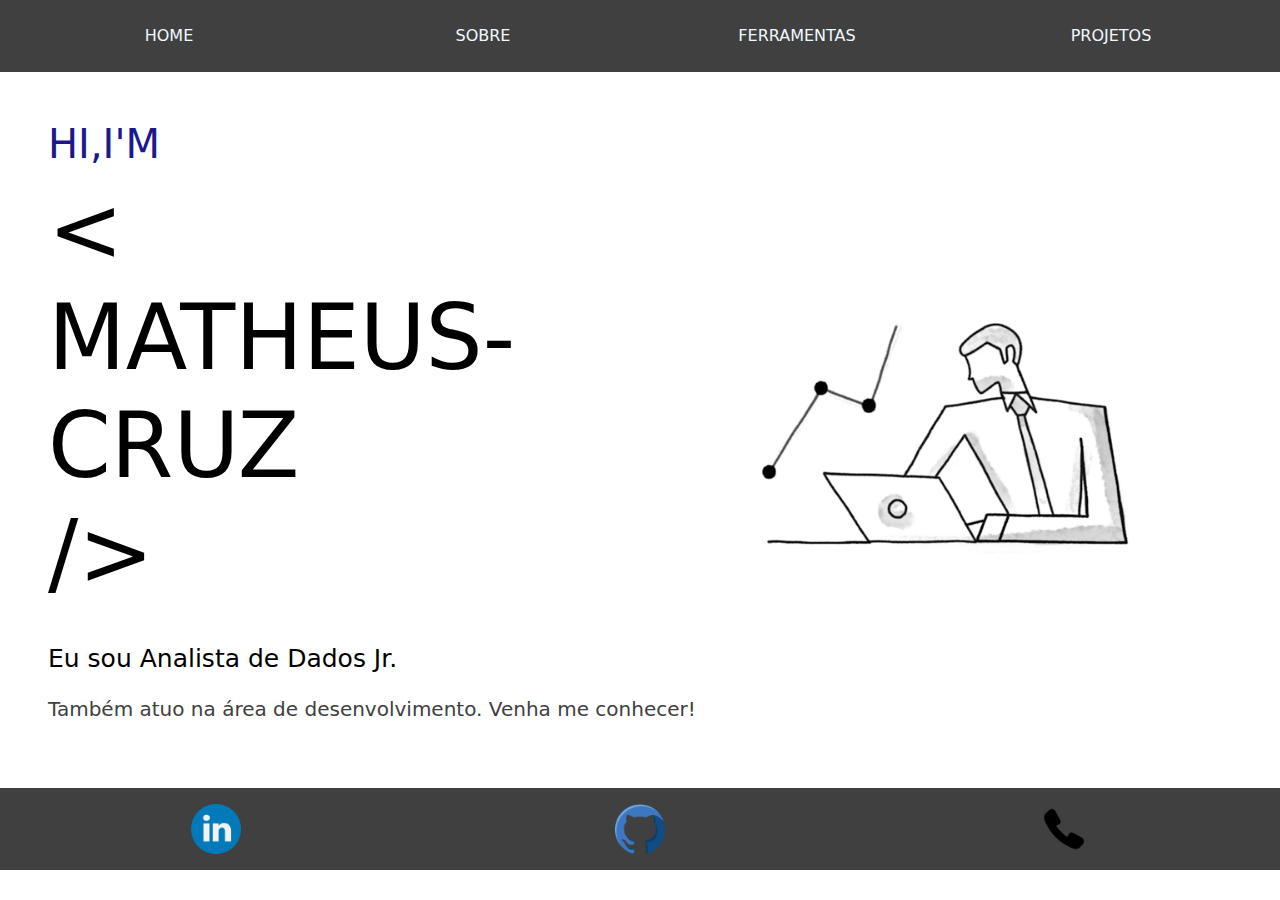
==== sobre.html @ 6a66633d "commit" ====
<DOCTYPES html>
    <html lan="pt-br">

        <head>   
            <title>Sobre</title>
  <meta charset="utf-8">
  <meta name="viewport" content="width=device-width, initial-scale=1">
  <link href="https://cdn.jsdelivr.net/npm/bootstrap@5.2.3/dist/css/bootstrap.min.css" rel="stylesheet">
  <script src="https://cdn.jsdelivr.net/npm/bootstrap@5.2.3/dist/js/bootstrap.bundle.min.js"></script>
  <link rel="stylesheet" href="style\style.css">
        </head>

        <body>
            <header>
                <div class="container-fluid text-white fonteSecundaria p-4 ">
                   
                    <div class=" row">

                        <div class="col-3 centro ">                    
                            <a href="index.html">HOME</a></li> 
                        </div>
                                        
                        <div class="col-3 centro">                    
                        <a href="sobre.html">SOBRE</a></li>
                        </div>
                                       
                        <div class="col-3 centro">                    
                        <a href="ferramentas.html">FERRAMENTAS</a></li>
                        </div>

                        <div class="col-3 centro">                    
                        <a href="projetos.html">PROJETOS</a></li>
                        </div>

                    </div>        
                </div>
            </header>
            <main >     
                <div class="container-fluid fontePrimaria p-5">

                    <div class="row">
                        <div class="col-6">
                            <h1 class="fonteTextoTitulo text-strong">Hi,i'm </h1> 
                            
                            <h1 class="fonteIndex">
                                &lt; <br>
                                Matheus-Cruz <br>
                                /&gt;
                             </h1>                             
                        </div>
                        <div class="col-6 centro">
                            
                           
                            <img class="tamanhoImagem" src="image/analysis.gif" alt="">
                        </div>
                    </div>
                    <div>
                        <br>
                        <p class="fonteLegenda">Eu sou Analista de Dados Jr.</p>
                        <p class="fonteLegendaAmarela">Também atuo na área de desenvolvimento. Venha me conhecer!</p>
                    </div>
                   
                </div>  
            </main>
            <footer>
                <div class="container-fluid text-white fonteSecundaria p-3 ">
                   
                    <div class=" row ">

                        <div class="col-4 centro">                    
                           <a href="https://www.linkedin.com/in/matheuss-bdr/"><img class="tamanhoImagemRodape" src="image/linkedin.png" alt="Linkedin"></a>  
                        </div>
                                        
                        <div class="col-4 centro">                    
                           <a href="https://github.com/matheus-bdr"><img class="tamanhoImagemRodape" src="image/github.png" alt="Linkedin"></a>  
                        </div>
                                       
                        <div class="col-4 centro">                    
                           <a href="https://chat.whatsapp.com/Gm67RjoZ1LA0kFGpKaWEUM"><img class="tamanhoImagemRodape" src="image/telefone.png" alt="telefone"></a>  
                        </div>

                    </div>        
                </div>
            </footer>
        </body>
    </html>
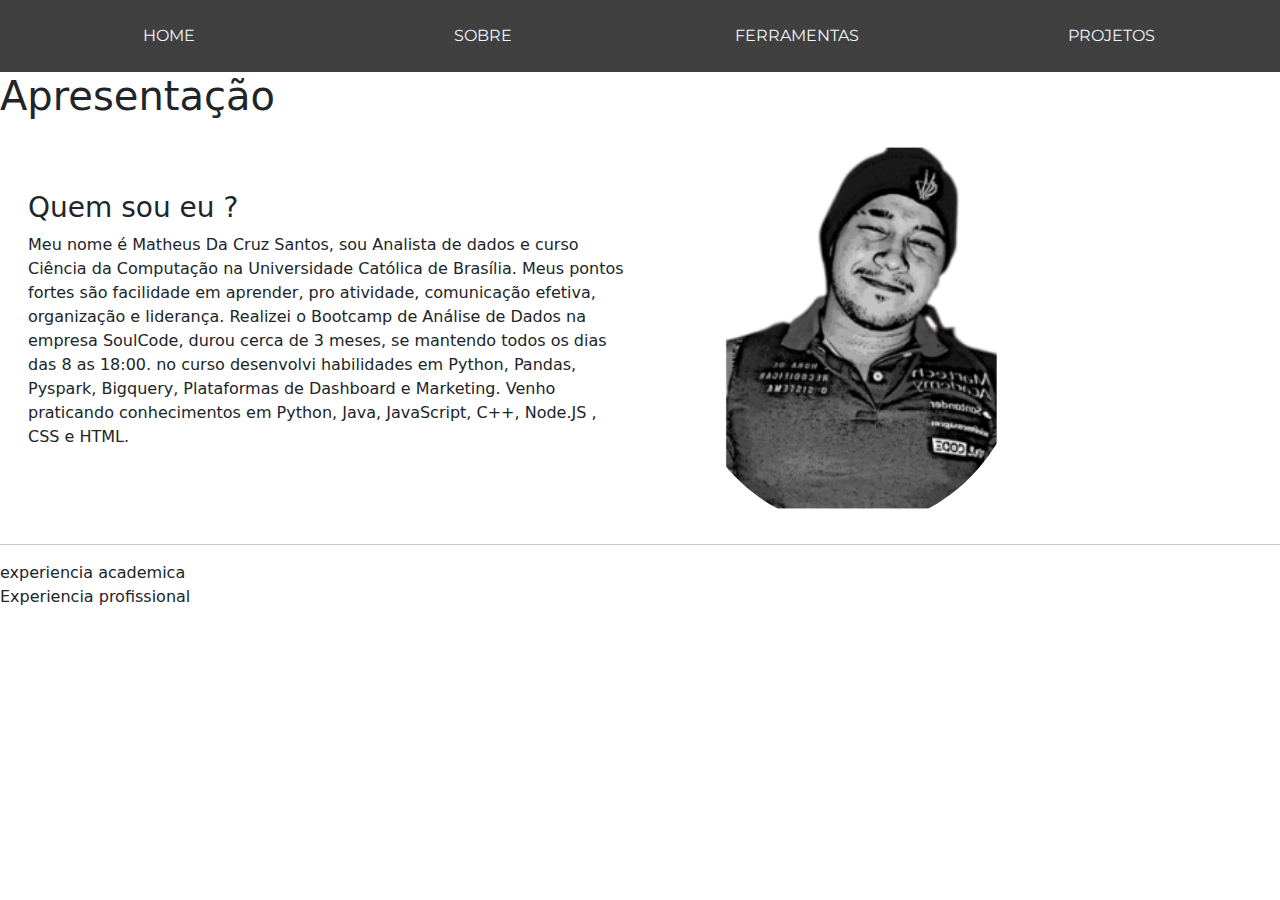
==== commit 6fba45df: "commit" ====
--- a/sobre.html
+++ b/sobre.html
@@ -7,7 +7,7 @@
   <meta name="viewport" content="width=device-width, initial-scale=1">
   <link href="https://cdn.jsdelivr.net/npm/bootstrap@5.2.3/dist/css/bootstrap.min.css" rel="stylesheet">
   <script src="https://cdn.jsdelivr.net/npm/bootstrap@5.2.3/dist/js/bootstrap.bundle.min.js"></script>
-  <link rel="stylesheet" href="style\style.css">
+  <link rel="stylesheet" href="style\style_sobre.css">
         </head>
 
         <body>
@@ -36,51 +36,40 @@
                 </div>
             </header>
             <main >     
-                <div class="container-fluid fontePrimaria p-5">
+                <section>
+                    <h1 class="fonteTitulo">Apresentação</h1>
+                    <div class="container-fluid row">
 
-                    <div class="row">
-                        <div class="col-6">
-                            <h1 class="fonteTextoTitulo text-strong">Hi,i'm </h1> 
-                            
-                            <h1 class="fonteIndex">
-                                &lt; <br>
-                                Matheus-Cruz <br>
-                                /&gt;
-                             </h1>                             
+                        <div class="col-6 centro ms-3">
+                            <div class="row centro">
+                                <h3>
+                                    Quem sou eu ?
+                                </h3>
+                                <p class="centro ">
+                                    Meu nome é Matheus Da Cruz Santos, sou Analista de dados e curso Ciência 
+                                    da Computação na Universidade Católica de Brasília. Meus pontos fortes são 
+                                    facilidade em aprender, pro atividade, comunicação efetiva, organização e 
+                                    liderança. 
+    
+                                    Realizei o Bootcamp de Análise de Dados na empresa SoulCode, durou cerca de 3 
+                                    meses, se mantendo todos os dias das 8 as 18:00. no curso desenvolvi habilidades
+                                     em Python, Pandas, Pyspark, Bigquery, Plataformas de Dashboard e Marketing.
+    
+                                    Venho praticando conhecimentos em Python, Java, JavaScript, C++, Node.JS , 
+                                    CSS e HTML.
+                                </p>
+                            </div>
                         </div>
-                        <div class="col-6 centro">
-                            
-                           
-                            <img class="tamanhoImagem" src="image/analysis.gif" alt="">
+                        <div class="col-4 centro">
+                            <img class="centro tamanhoImagem" src="image/Matheuss.png" alt="">
                         </div>
                     </div>
-                    <div>
-                        <br>
-                        <p class="fonteLegenda">Eu sou Analista de Dados Jr.</p>
-                        <p class="fonteLegendaAmarela">Também atuo na área de desenvolvimento. Venha me conhecer!</p>
-                    </div>
-                   
-                </div>  
+
+                    <hr>
+                </section>
+                <section>experiencia academica</section>
+                <section>Experiencia profissional</section>
             </main>
-            <footer>
-                <div class="container-fluid text-white fonteSecundaria p-3 ">
-                   
-                    <div class=" row ">
-
-                        <div class="col-4 centro">                    
-                           <a href="https://www.linkedin.com/in/matheuss-bdr/"><img class="tamanhoImagemRodape" src="image/linkedin.png" alt="Linkedin"></a>  
-                        </div>
-                                        
-                        <div class="col-4 centro">                    
-                           <a href="https://github.com/matheus-bdr"><img class="tamanhoImagemRodape" src="image/github.png" alt="Linkedin"></a>  
-                        </div>
-                                       
-                        <div class="col-4 centro">                    
-                           <a href="https://chat.whatsapp.com/Gm67RjoZ1LA0kFGpKaWEUM"><img class="tamanhoImagemRodape" src="image/telefone.png" alt="telefone"></a>  
-                        </div>
-
-                    </div>        
-                </div>
-            </footer>
+           
         </body>
     </html>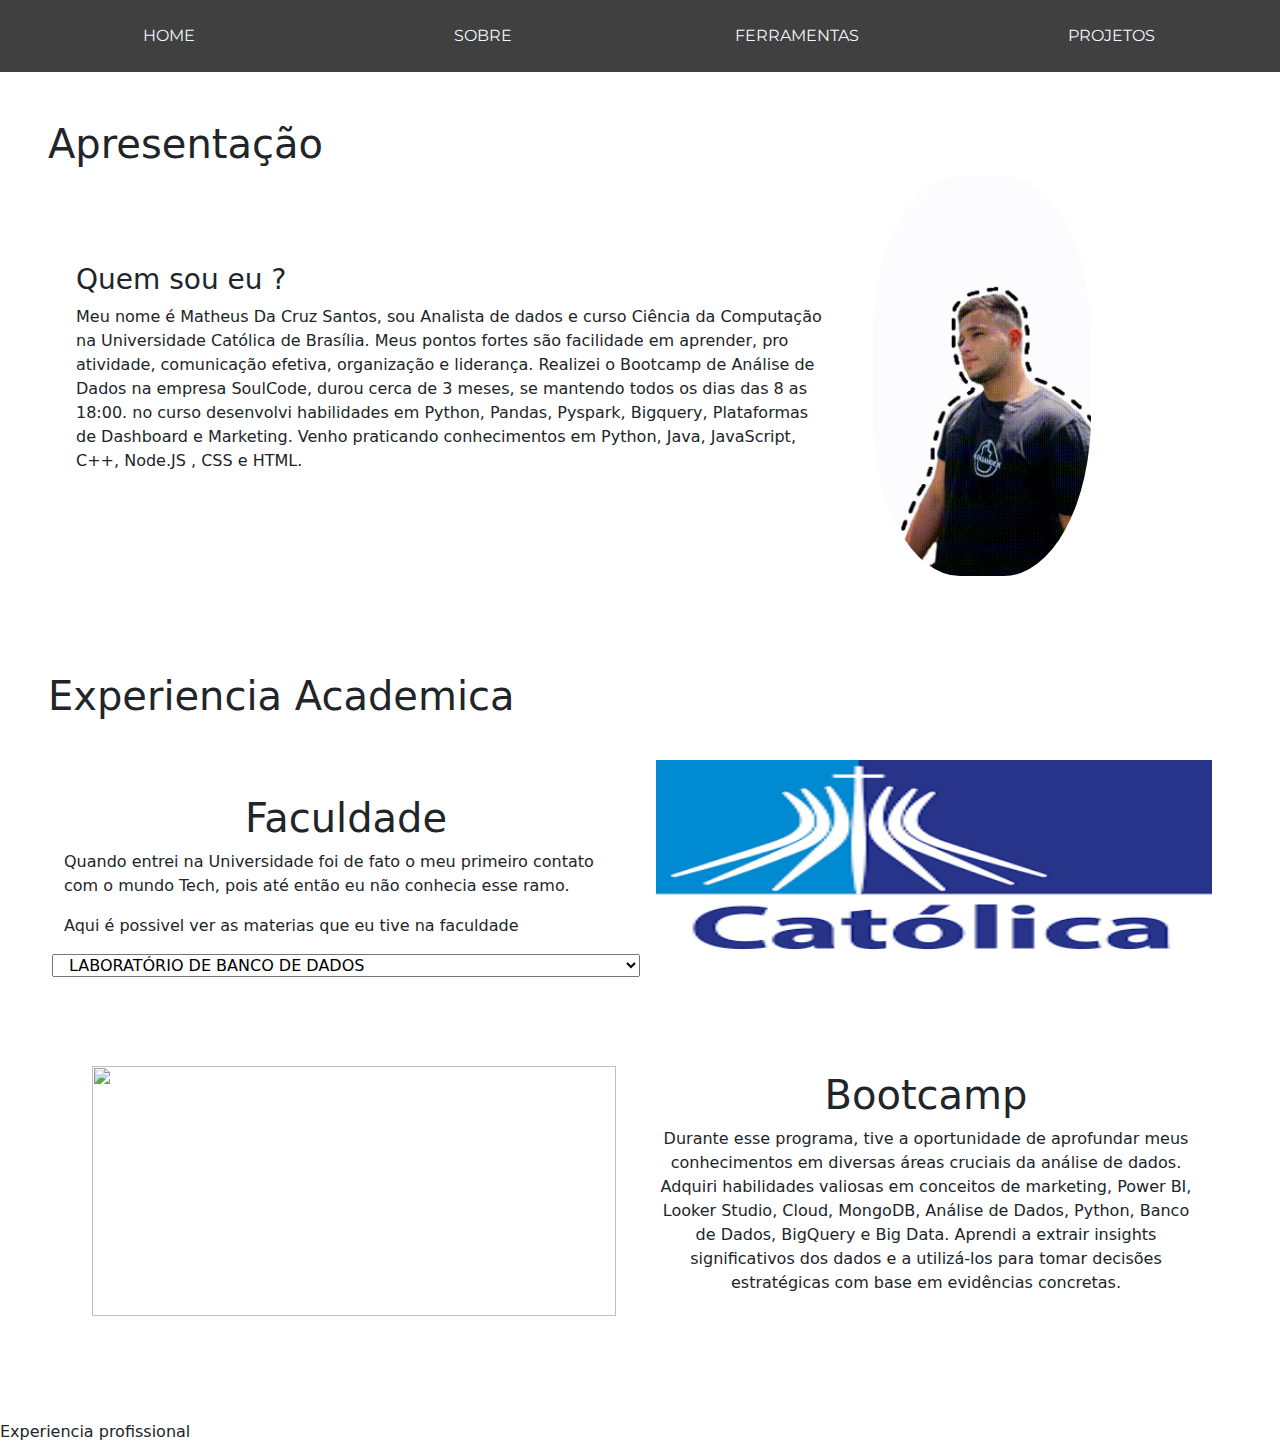
==== commit ed9d4aa9: "commit meio bedas" ====
--- a/sobre.html
+++ b/sobre.html
@@ -36,11 +36,11 @@
                 </div>
             </header>
             <main >     
-                <section>
+                <section class="p-5">
                     <h1 class="fonteTitulo">Apresentação</h1>
                     <div class="container-fluid row">
 
-                        <div class="col-6 centro ms-3">
+                        <div class="col-8 centro ms-3">
                             <div class="row centro">
                                 <h3>
                                     Quem sou eu ?
@@ -60,14 +60,80 @@
                                 </p>
                             </div>
                         </div>
-                        <div class="col-4 centro">
-                            <img class="centro tamanhoImagem" src="image/Matheuss.png" alt="">
+                        <div class="col-3 centro">
+                            <img class="centro tamanhoImagem" src="image/gifMathes.gif" alt="">
                         </div>
                     </div>
 
-                    <hr>
                 </section>
-                <section>experiencia academica</section>
+                <section class="p-5">
+                    <h1>Experiencia Academica</h1>
+                    <div class="row centro P-3">
+                        <div class="col-6">
+                            <div class="row">
+                                <h1 class="text-center">Faculdade</h1>
+                                <p class="">
+                                    Quando entrei na Universidade foi de fato o meu primeiro contato com o mundo 
+                                    Tech, pois até então eu não conhecia esse ramo. 
+                                </p>
+                                <p class="">Aqui é possivel ver as materias que eu tive na faculdade</p>
+                                <select name="materias" > 
+                                    <option value="">LABORATÓRIO DE BANCO DE DADOS</option>
+                                    <option value="">INTERAÇÃO HUMANO COMPUTADOR</option>
+                                    <option value="">CIÊNCIA, COMUNICAÇÃO E SUSTENTABILIDADE</option>
+                                    <option value="">PROGRAMAÇÃO PARA WEB</option>
+                                    <option value="">DESENVOLVIMENTO FRONT- END </option>
+                                    <option value="">PROGRAMAÇÃO ORIENTADA A OBJETOS</option>
+                                    <option value="">FUNDAMENTOS DE ECONOMIA</option>
+                                    <option value="">SEGURANÇA COMPUTACIONAL</option>
+                                    <option value="">REDES DE COMPUTADORES</option>
+                                    <option value="">PROFISSÃO: COMPETÊNCIAS E HABILIDADES</option>
+                                    <option value="">PROJETO INTERDISCIPLINAR II</option>
+                                    <option value="">LÓGICA MATEMÁTICA</option>
+                                    <option value="">SISTEMAS DIGITAIS</option>
+                                    <option value="">PROGRAMAÇÃO ESTRUTURADA</option>
+                                    <option value="">ARQUITETURA DE COMPUTADORES</option>
+                                    <option value="">SISTEMAS OPERACIONAIS</option>
+                                    <option value="">MATEMATICA DISCRETA</option>
+                                    <option value="">RELAÇÃO: PRINCÍPIOS E VALORES</option>
+                                    <option value="">COMPUTAÇÃO E SOCIEDADE</option>
+                                </select>
+                            </div>
+                        </div>
+                    
+                        <div class="col-6 P-3">
+                            <div class="row">
+                                <img src="image/download.png" alt="" height="250px" width="200px">
+                                
+                            </div>
+                        </div>
+                    
+                    <div class="row centro P-3">
+                        <div class="col-6 p-4">
+                            <div class="row">
+                                <img src="image/soulcode (1).png" alt="" height="250px" width="200px">
+                                
+                            </div>
+                        </div>
+                        <div class="col-6">
+                            <div class="row">
+                                <h1 class="text-center">Bootcamp</h1>
+                                <p class="text-center">
+                                    Durante esse programa, tive a oportunidade de aprofundar meus conhecimentos 
+                                    em diversas áreas cruciais da análise de dados. Adquiri habilidades valiosas 
+                                    em conceitos de marketing, Power BI, Looker Studio, Cloud, MongoDB, Análise de Dados, 
+                                    Python, Banco de Dados, BigQuery e Big Data. Aprendi a extrair insights significativos dos dados 
+                                    e a utilizá-los para tomar decisões estratégicas com base em evidências concretas.
+                                </p>
+                                
+                            </div>
+                        </div>
+                    </div>
+                        
+                        
+                    </div>
+                    
+                </section>
                 <section>Experiencia profissional</section>
             </main>
            
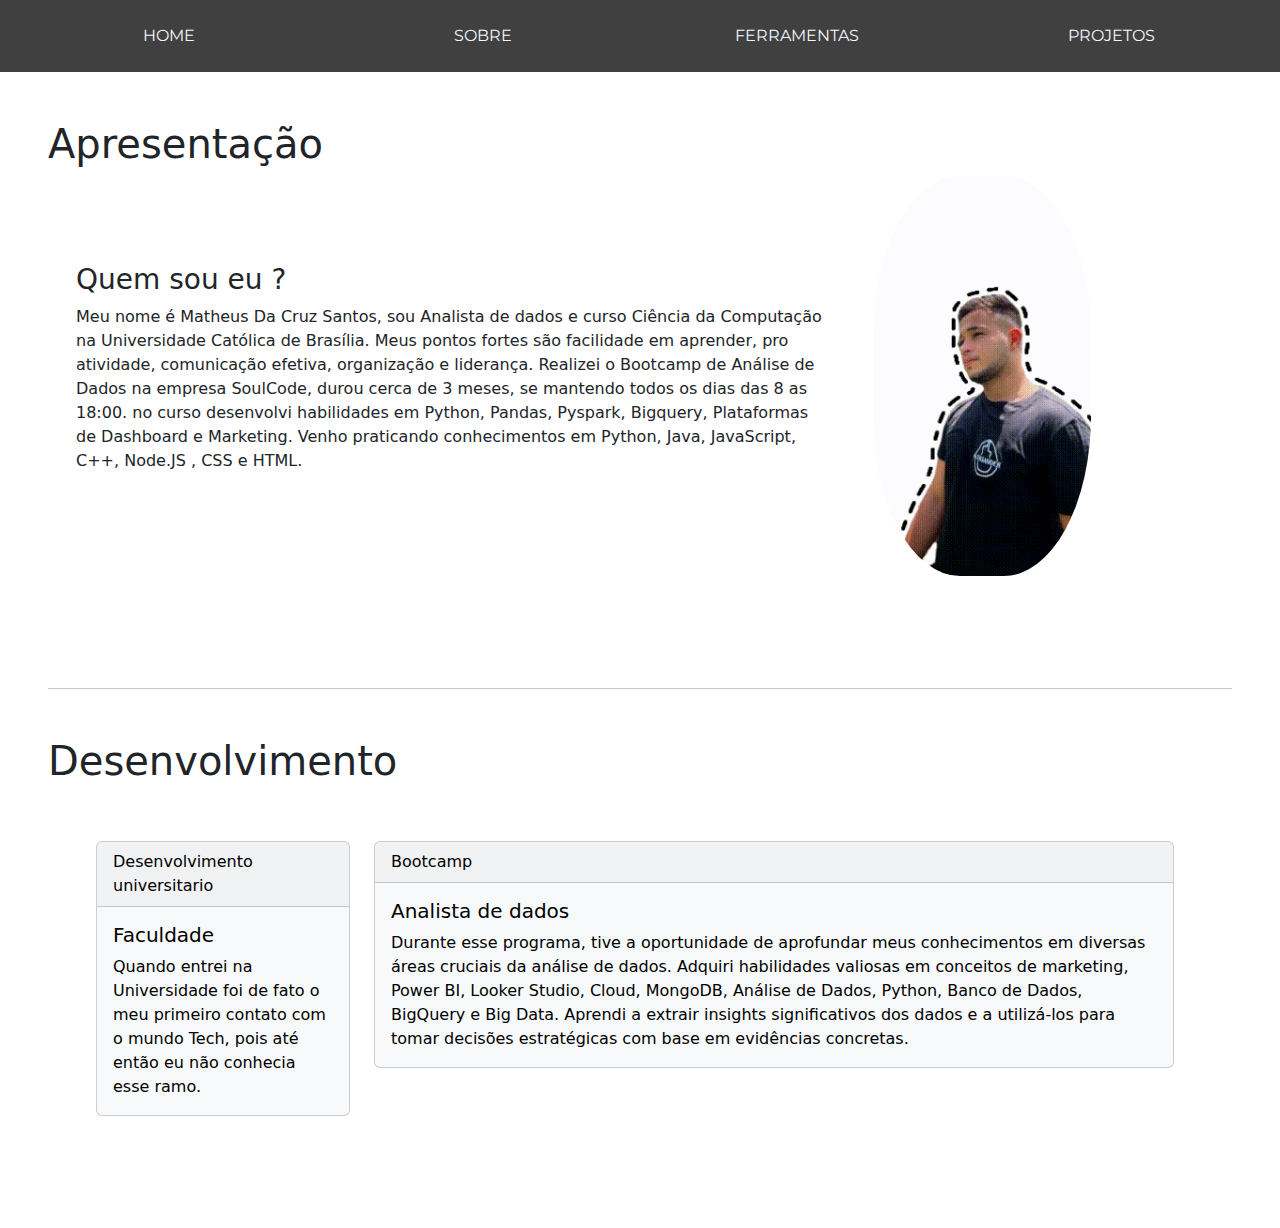
==== commit 703576a4: "commit" ====
--- a/sobre.html
+++ b/sobre.html
@@ -1,141 +1,179 @@
 <DOCTYPES html>
     <html lan="pt-br">
 
-        <head>   
-            <title>Sobre</title>
-  <meta charset="utf-8">
-  <meta name="viewport" content="width=device-width, initial-scale=1">
-  <link href="https://cdn.jsdelivr.net/npm/bootstrap@5.2.3/dist/css/bootstrap.min.css" rel="stylesheet">
-  <script src="https://cdn.jsdelivr.net/npm/bootstrap@5.2.3/dist/js/bootstrap.bundle.min.js"></script>
-  <link rel="stylesheet" href="style\style_sobre.css">
-        </head>
+    <head>
+        <title>Sobre</title>
+        <meta charset="utf-8">
+        <meta name="viewport" content="width=device-width, initial-scale=1">
+        <link href="https://cdn.jsdelivr.net/npm/bootstrap@5.2.3/dist/css/bootstrap.min.css" rel="stylesheet">
+        <script src="https://cdn.jsdelivr.net/npm/bootstrap@5.2.3/dist/js/bootstrap.bundle.min.js"></script>
+        <link rel="stylesheet" href="style\style_sobre.css">
+    </head>
 
-        <body>
-            <header>
-                <div class="container-fluid text-white fonteSecundaria p-4 ">
-                   
-                    <div class=" row">
+    <body>
+        <header>
+            <div class="container-fluid text-white fonteSecundaria p-4 ">
 
-                        <div class="col-3 centro ">                    
-                            <a href="index.html">HOME</a></li> 
+                <div class=" row">
+
+                    <div class="col-3 centro ">
+                        <a href="index.html">HOME</a></li>
+                    </div>
+
+                    <div class="col-3 centro">
+                        <a href="sobre.html">SOBRE</a></li>
+                    </div>
+
+                    <div class="col-3 centro">
+                        <a href="ferramentas.html">FERRAMENTAS</a></li>
+                    </div>
+
+                    <div class="col-3 centro">
+                        <a href="projetos.html">PROJETOS</a></li>
+                    </div>
+
+                </div>
+            </div>
+        </header>
+        <main>
+            <section class="p-5">
+                <h1 class="fonteTitulo">Apresentação</h1>
+                <div class="container-fluid row">
+
+                    <div class="col-8 centro ms-3">
+                        <div class="row centro">
+                            <h3>
+                                Quem sou eu ?
+                            </h3>
+                            <p class="centro ">
+                                Meu nome é Matheus Da Cruz Santos, sou Analista de dados e curso Ciência
+                                da Computação na Universidade Católica de Brasília. Meus pontos fortes são
+                                facilidade em aprender, pro atividade, comunicação efetiva, organização e
+                                liderança.
+
+                                Realizei o Bootcamp de Análise de Dados na empresa SoulCode, durou cerca de 3
+                                meses, se mantendo todos os dias das 8 as 18:00. no curso desenvolvi habilidades
+                                em Python, Pandas, Pyspark, Bigquery, Plataformas de Dashboard e Marketing.
+
+                                Venho praticando conhecimentos em Python, Java, JavaScript, C++, Node.JS ,
+                                CSS e HTML.
+                            </p>
                         </div>
-                                        
-                        <div class="col-3 centro">                    
-                        <a href="sobre.html">SOBRE</a></li>
+                    </div>
+                    <div class="col-3 centro">
+                        <img class="centro tamanhoImagem" src="image/gifMathes.gif" alt="">
+                    </div>
+                </div>
+
+            </section>
+            <section class="p-5">
+                <hr>
+                <h1 class="mt-5">Desenvolvimento</h1>
+                <div class="row  justify-content-around p-5">
+                    <div class="col-3">
+                        <div class="card text-bg-light mb-3" style="max-width: 18rem;">
+                            <div class="card-header">Desenvolvimento universitario</div>
+                            <div class="card-body">
+                                <h5 class="card-title">Faculdade</h5>
+                                <p class="card-text">
+                                    Quando entrei na Universidade foi de fato o meu primeiro contato com o mundo
+                                    Tech, pois até então eu não conhecia esse ramo. </p>
+                            </div>
                         </div>
-                                       
-                        <div class="col-3 centro">                    
-                        <a href="ferramentas.html">FERRAMENTAS</a></li>
-                        </div>
-
-                        <div class="col-3 centro">                    
-                        <a href="projetos.html">PROJETOS</a></li>
-                        </div>
-
-                    </div>        
-                </div>
-            </header>
-            <main >     
-                <section class="p-5">
-                    <h1 class="fonteTitulo">Apresentação</h1>
-                    <div class="container-fluid row">
-
-                        <div class="col-8 centro ms-3">
-                            <div class="row centro">
-                                <h3>
-                                    Quem sou eu ?
-                                </h3>
-                                <p class="centro ">
-                                    Meu nome é Matheus Da Cruz Santos, sou Analista de dados e curso Ciência 
-                                    da Computação na Universidade Católica de Brasília. Meus pontos fortes são 
-                                    facilidade em aprender, pro atividade, comunicação efetiva, organização e 
-                                    liderança. 
-    
-                                    Realizei o Bootcamp de Análise de Dados na empresa SoulCode, durou cerca de 3 
-                                    meses, se mantendo todos os dias das 8 as 18:00. no curso desenvolvi habilidades
-                                     em Python, Pandas, Pyspark, Bigquery, Plataformas de Dashboard e Marketing.
-    
-                                    Venho praticando conhecimentos em Python, Java, JavaScript, C++, Node.JS , 
-                                    CSS e HTML.
+                    </div>
+                    <div class="col-9">
+                        <div class="card text-bg-light mb-3" style="max-width: 50rem;">
+                            <div class="card-header">Bootcamp</div>
+                            <div class="card-body">
+                                <h5 class="card-title">Analista de dados</h5>
+                                <p class="card-text">
+                                    Durante esse programa, tive a oportunidade de aprofundar meus conhecimentos
+                                    em diversas áreas cruciais da análise de dados. Adquiri habilidades valiosas
+                                    em conceitos de marketing, Power BI, Looker Studio, Cloud, MongoDB, Análise de
+                                    Dados,
+                                    Python, Banco de Dados, BigQuery e Big Data. Aprendi a extrair insights
+                                    significativos dos
+                                    dados
+                                    e a utilizá-los para tomar decisões estratégicas com base em evidências concretas.
                                 </p>
                             </div>
                         </div>
-                        <div class="col-3 centro">
-                            <img class="centro tamanhoImagem" src="image/gifMathes.gif" alt="">
-                        </div>
                     </div>
+                </div>
 
-                </section>
-                <section class="p-5">
-                    <h1>Experiencia Academica</h1>
-                    <div class="row centro P-3">
-                        <div class="col-6">
-                            <div class="row">
-                                <h1 class="text-center">Faculdade</h1>
-                                <p class="">
-                                    Quando entrei na Universidade foi de fato o meu primeiro contato com o mundo 
-                                    Tech, pois até então eu não conhecia esse ramo. 
-                                </p>
-                                <p class="">Aqui é possivel ver as materias que eu tive na faculdade</p>
-                                <select name="materias" > 
-                                    <option value="">LABORATÓRIO DE BANCO DE DADOS</option>
-                                    <option value="">INTERAÇÃO HUMANO COMPUTADOR</option>
-                                    <option value="">CIÊNCIA, COMUNICAÇÃO E SUSTENTABILIDADE</option>
-                                    <option value="">PROGRAMAÇÃO PARA WEB</option>
-                                    <option value="">DESENVOLVIMENTO FRONT- END </option>
-                                    <option value="">PROGRAMAÇÃO ORIENTADA A OBJETOS</option>
-                                    <option value="">FUNDAMENTOS DE ECONOMIA</option>
-                                    <option value="">SEGURANÇA COMPUTACIONAL</option>
-                                    <option value="">REDES DE COMPUTADORES</option>
-                                    <option value="">PROFISSÃO: COMPETÊNCIAS E HABILIDADES</option>
-                                    <option value="">PROJETO INTERDISCIPLINAR II</option>
-                                    <option value="">LÓGICA MATEMÁTICA</option>
-                                    <option value="">SISTEMAS DIGITAIS</option>
-                                    <option value="">PROGRAMAÇÃO ESTRUTURADA</option>
-                                    <option value="">ARQUITETURA DE COMPUTADORES</option>
-                                    <option value="">SISTEMAS OPERACIONAIS</option>
-                                    <option value="">MATEMATICA DISCRETA</option>
-                                    <option value="">RELAÇÃO: PRINCÍPIOS E VALORES</option>
-                                    <option value="">COMPUTAÇÃO E SOCIEDADE</option>
-                                </select>
-                            </div>
-                        </div>
-                    
-                        <div class="col-6 P-3">
-                            <div class="row">
-                                <img src="image/download.png" alt="" height="250px" width="200px">
-                                
-                            </div>
-                        </div>
-                    
-                    <div class="row centro P-3">
-                        <div class="col-6 p-4">
-                            <div class="row">
-                                <img src="image/soulcode (1).png" alt="" height="250px" width="200px">
-                                
-                            </div>
-                        </div>
-                        <div class="col-6">
-                            <div class="row">
-                                <h1 class="text-center">Bootcamp</h1>
-                                <p class="text-center">
-                                    Durante esse programa, tive a oportunidade de aprofundar meus conhecimentos 
-                                    em diversas áreas cruciais da análise de dados. Adquiri habilidades valiosas 
-                                    em conceitos de marketing, Power BI, Looker Studio, Cloud, MongoDB, Análise de Dados, 
-                                    Python, Banco de Dados, BigQuery e Big Data. Aprendi a extrair insights significativos dos dados 
-                                    e a utilizá-los para tomar decisões estratégicas com base em evidências concretas.
-                                </p>
-                                
-                            </div>
-                        </div>
+
+
+
+
+            </section>
+
+    </body>
+
+    </html>
+    <!-- <div class="row centro P-3">
+                <div class="col-6">
+                    <div class="row">
+                        <h1 class="text-center">Faculdade</h1>
+                        <p class="">
+                            Quando entrei na Universidade foi de fato o meu primeiro contato com o mundo 
+                            Tech, pois até então eu não conhecia esse ramo. 
+                        </p>
+                        <p class="">Aqui é possivel ver as materias que eu tive na faculdade</p>
+                        <select name="materias" > 
+                            <option value="">LABORATÓRIO DE BANCO DE DADOS</option>
+                            <option value="">INTERAÇÃO HUMANO COMPUTADOR</option>
+                            <option value="">CIÊNCIA, COMUNICAÇÃO E SUSTENTABILIDADE</option>
+                            <option value="">PROGRAMAÇÃO PARA WEB</option>
+                            <option value="">DESENVOLVIMENTO FRONT- END </option>
+                            <option value="">PROGRAMAÇÃO ORIENTADA A OBJETOS</option>
+                            <option value="">FUNDAMENTOS DE ECONOMIA</option>
+                            <option value="">SEGURANÇA COMPUTACIONAL</option>
+                            <option value="">REDES DE COMPUTADORES</option>
+                            <option value="">PROFISSÃO: COMPETÊNCIAS E HABILIDADES</option>
+                            <option value="">PROJETO INTERDISCIPLINAR II</option>
+                            <option value="">LÓGICA MATEMÁTICA</option>
+                            <option value="">SISTEMAS DIGITAIS</option>
+                            <option value="">PROGRAMAÇÃO ESTRUTURADA</option>
+                            <option value="">ARQUITETURA DE COMPUTADORES</option>
+                            <option value="">SISTEMAS OPERACIONAIS</option>
+                            <option value="">MATEMATICA DISCRETA</option>
+                            <option value="">RELAÇÃO: PRINCÍPIOS E VALORES</option>
+                            <option value="">COMPUTAÇÃO E SOCIEDADE</option>
+                        </select>
                     </div>
-                        
+                </div>
+            
+                <div class="col-6 P-3">
+                    <div class="row">
+                        <img src="image/download.png" alt="" height="250px" width="200px">
                         
                     </div>
-                    
-                </section>
-                <section>Experiencia profissional</section>
-            </main>
-           
-        </body>
-    </html>+                </div>
+            
+            <div class="row centro P-3">
+                <div class="col-6 p-4">
+                    <div class="row">
+                        <img src="image/soulcode (1).png" alt="" height="250px" width="200px">
+                        
+                    </div>
+                </div>
+                <div class="col-6">
+                    <div class="row">
+                        <h1 class="text-center">Bootcamp</h1>
+                        <p class="text-center">
+                            Durante esse programa, tive a oportunidade de aprofundar meus conhecimentos 
+                            em diversas áreas cruciais da análise de dados. Adquiri habilidades valiosas 
+                            em conceitos de marketing, Power BI, Looker Studio, Cloud, MongoDB, Análise de Dados, 
+                            Python, Banco de Dados, BigQuery e Big Data. Aprendi a extrair insights significativos dos dados 
+                            e a utilizá-los para tomar decisões estratégicas com base em evidências concretas.
+                        </p>
+                        
+                    </div>
+                </div>
+            </div>
+                
+                
+            </div>
+            
+        </section>
+        <section>Experiencia profissional</section> -->